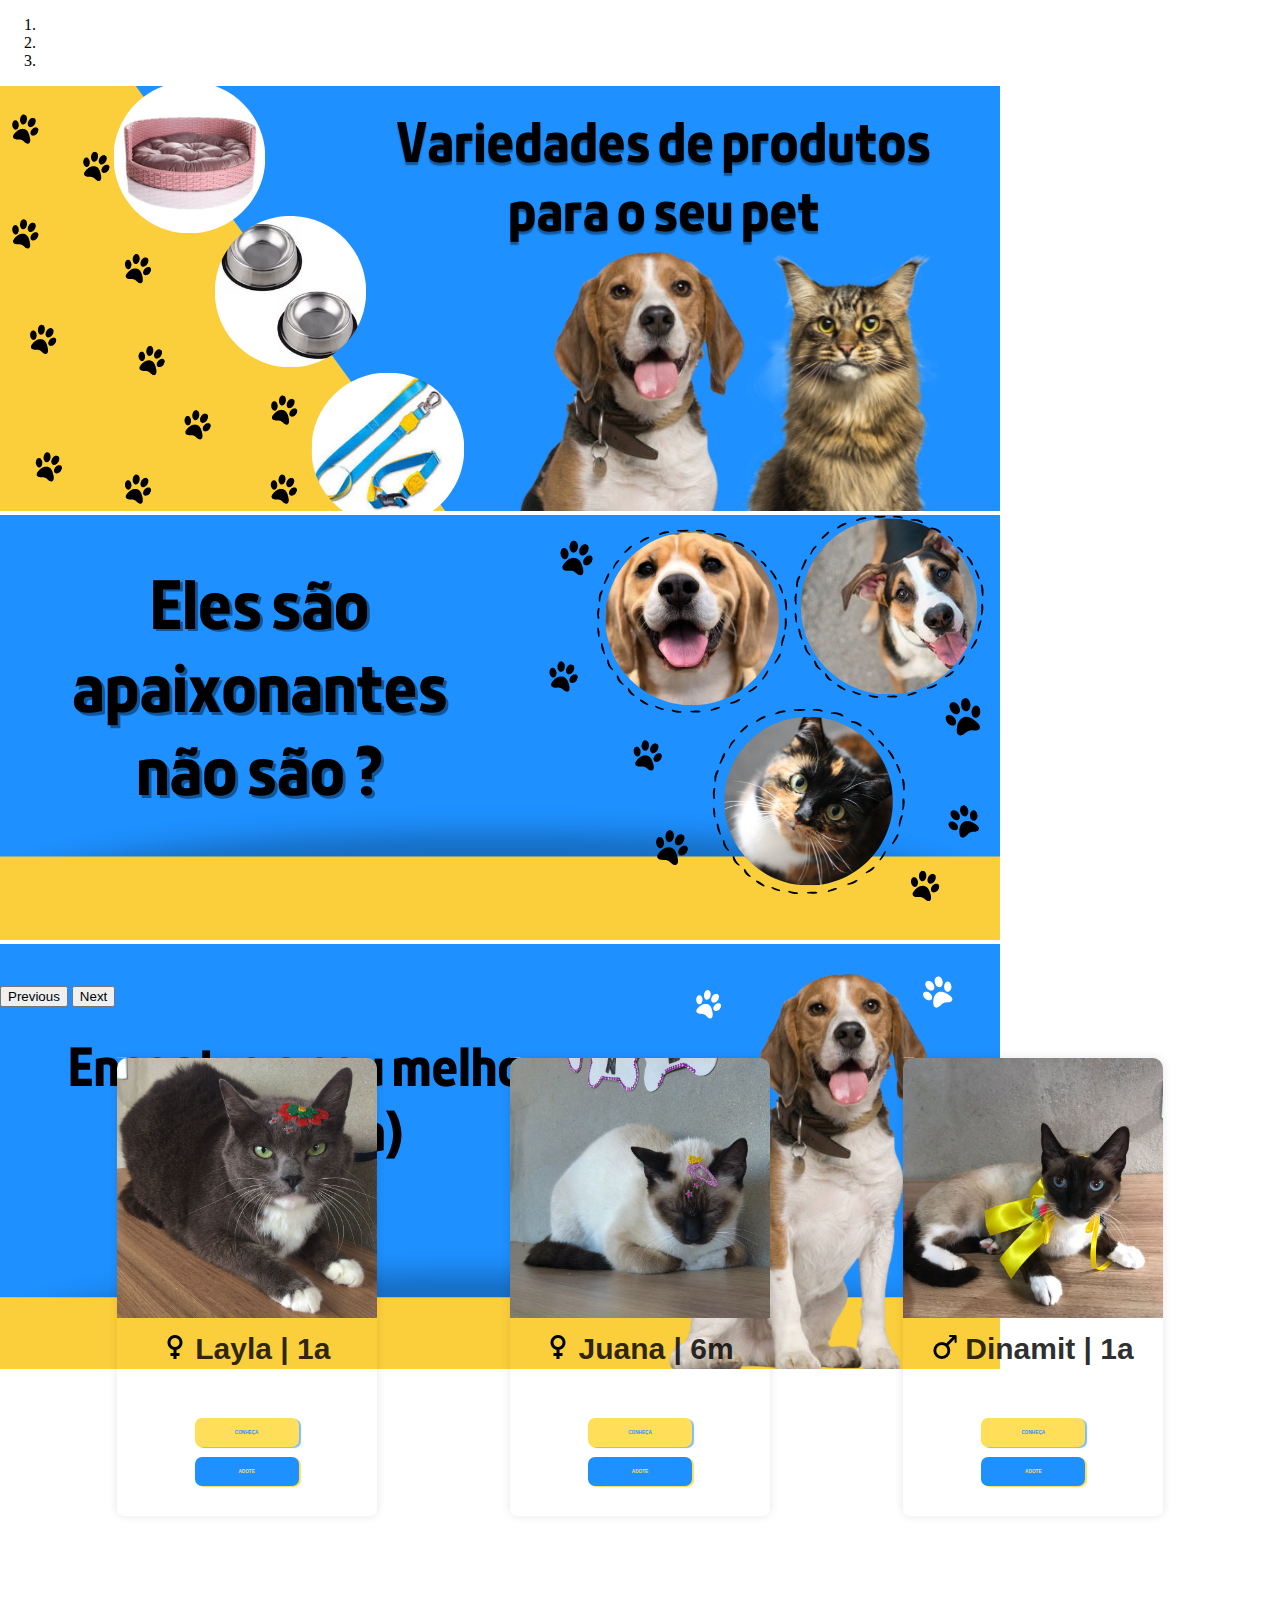
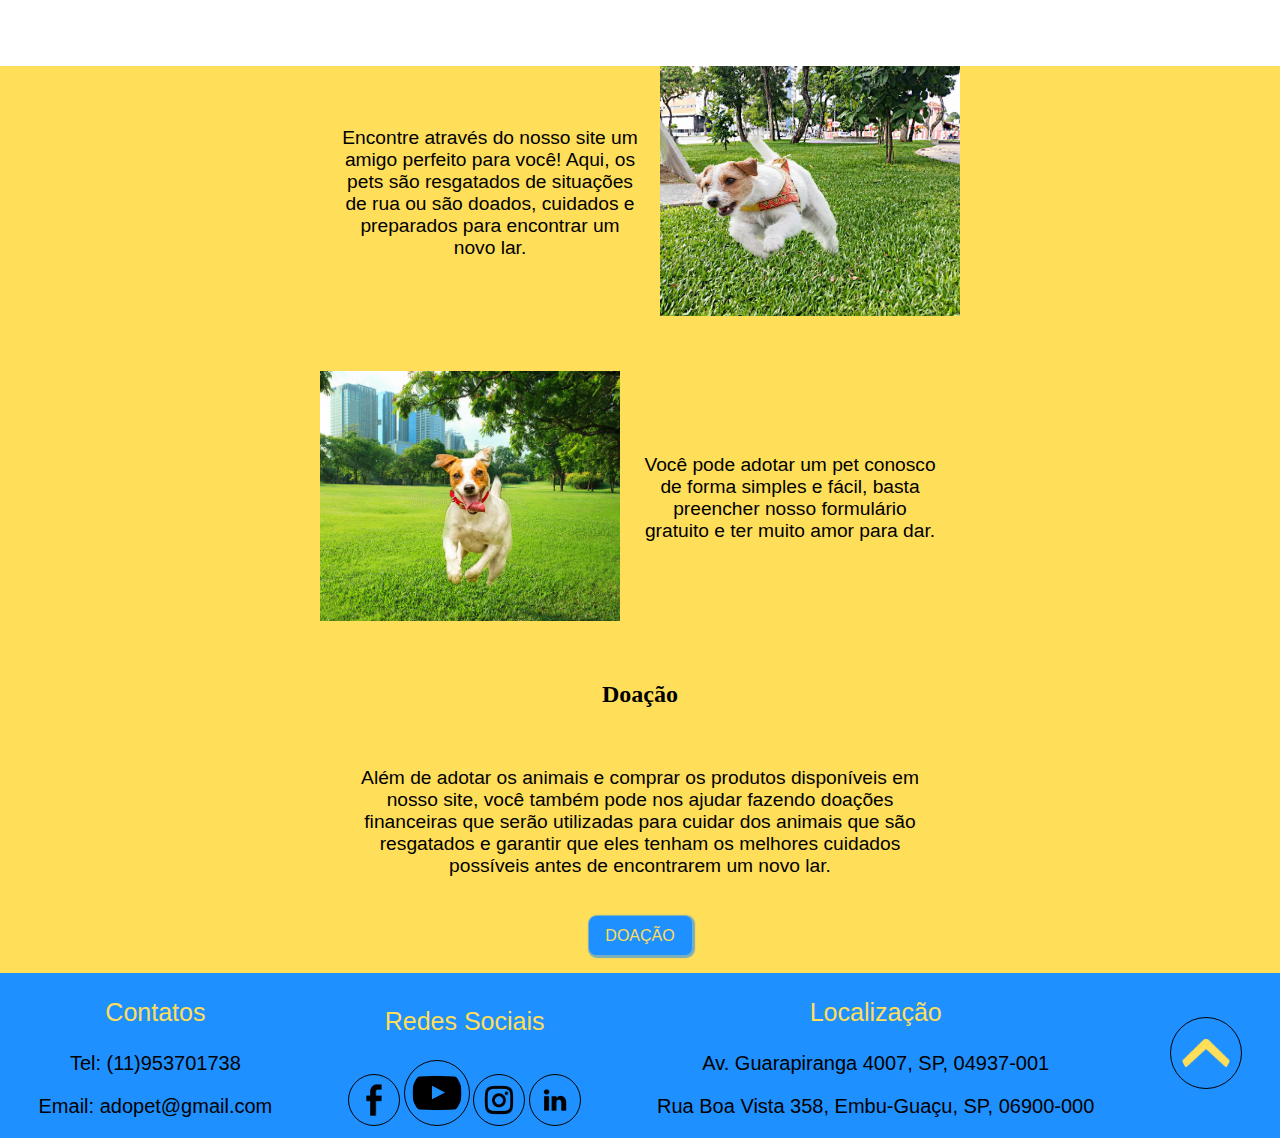
==== html/home.html @ 78b91006 "Add files via upload" ====
<!DOCTYPE html>
<html lang="pt-br">
<head>
    <meta charset="UTF-8">
    <meta http-equiv="X-UA-Compatible" content="IE=edge">
    <meta name="viewport" content="width=device-width, initial-scale=1.0">
    <link rel="stylesheet" href="../CSS/home.css">
    <link rel="stylesheet" href="../CSS/stylePet.css">
    <link rel="stylesheet" href="https://cdn.jsdelivr.net/npm/bootstrap@4.6.1/dist/css/bootstrap.min.css" integrity="sha384-zCbKRCUGaJDkqS1kPbPd7TveP5iyJE0EjAuZQTgFLD2ylzuqKfdKlfG/eSrtxUkn" crossorigin="anonymous">
    <title>AdoPet</title>
</head>
<body>
    
    <section class="car" id="topo">
        <div id="carouselExampleIndicators" class="carousel slide" data-ride="carousel">
            <ol class="carousel-indicators">
              <li data-target="#carouselExampleIndicators" data-slide-to="0" class="active"></li>
              <li data-target="#carouselExampleIndicators" data-slide-to="1"></li>
              <li data-target="#carouselExampleIndicators" data-slide-to="2"></li>
            </ol>
            <div class="carousel-inner">
              <div class="carousel-item active">
                <img src="../img/fundo1.png" class="d-block w-100" alt="...">
              </div>
              <div class="carousel-item">
                <img src="../img/fundo2.png" class="d-block w-100" alt="...">
              </div>
              <div class="carousel-item">
                <img src="../img/fundo3.png" class="d-block w-100" alt="...">
              </div>
            </div>
            <button class="carousel-control-prev" type="button" data-target="#carouselExampleIndicators" data-slide="prev">
              <span class="carousel-control-prev-icon" aria-hidden="true"></span>
              <span class="sr-only">Previous</span>
            </button>
            <button class="carousel-control-next" type="button" data-target="#carouselExampleIndicators" data-slide="next">
              <span class="carousel-control-next-icon" aria-hidden="true"></span>
              <span class="sr-only">Next</span>
            </button>
          </div>
    </section>


    <section class="parte1">
      <div class="container">
          <div class="box-js"> Layla 1 ano gato fêmea
          <div class="box"> 
          <div class"box-img"> 
              <img src="../imgAdocao/gato1.jpg" class="img-container">
          </div>
              <h1 class="texto"><br> <img src="../imgAdocao/mulher.png" alt=""> Layla | 1a</h1>
          <button class="botao-conheca"><h6>CONHEÇA</h6></button>
              <button class="botao-adote" ><h6>ADOTE</h6></button>
          </div>
          </div>
          <div class="box-js"> Juana 6 meses gato fêmea
          <div class="box"> 
              <div class"box-img"> 
                  <img src="../imgAdocao/gato4.jpg" class="img-container">
              </div>
              <h1 class="texto"><br> <img src="../imgAdocao/mulher.png" alt=""> Juana | 6m</h1>
              <button class="botao-conheca"><h6>CONHEÇA</h6></button>
              <button class="botao-adote"><h6>ADOTE</h6></button>
          </div>
          </div>
          <div class="box-js"> Dinamit 1 ano gato macho
          <div class="box"> 
              <div class"box-img"> 
                  <img src="../imgAdocao/gato2.jpg" class="img-container">
              </div>
              <h1 class="texto"> <br> <img src="../imgAdocao/homem.png" alt=""> Dinamit | 1a</h1>
              <button class="botao-conheca"><h6>CONHEÇA</h6></button>
              <button class="botao-adote"><h6>ADOTE</h6></button>
          </div>
          </div>
      </div>
      
  </section>
  

    <section class="box-imgs">
      <div class="box1">
        <p class="texto-box-imgs">Encontre através do nosso site um amigo perfeito para você! Aqui, os pets são resgatados de situações de rua ou são doados, cuidados e preparados para encontrar um novo lar.</p>
        <div class="box-imagem-fundo">
          <img src="../img/parque.jpg" class="img1-box" alt="">
		</div>
		<div class="box-imagem-frente">
          <img src="../img/dogsemfundo2.png" class="img2-box" alt="">
		</div>
		</div>
      <div class="box2">
        <p class="texto-box-imgs">Você pode adotar um pet conosco de forma simples e fácil, basta preencher nosso formulário gratuito e ter muito amor para dar.</p>
        <div class="box-imagem-fundo">
          <img src="../img/parque6.jpg" class="img1-box" alt="">
		</div>
		<div class="box-imagem-frente-debaixo">
          <img src="../img/dogsemfundo4.png" class="img2-box" alt="">
		</div>
      </div>
    </section>
	
	<section class="box-doacao">
	<br><br>
		<div class="box1-doacao">
		 <h2 class="">Doação</h2>
			 <p class="texto-box-imgs">Além de adotar os animais e comprar os produtos disponíveis em nosso site, você também pode nos ajudar fazendo doações financeiras que serão utilizadas para cuidar dos animais que são resgatados e garantir que eles tenham os melhores cuidados possíveis antes de encontrarem um novo lar.</p>
			 <a href="formDoacao.html" class="link-compra" target="Principal"><button class="box-btn-doacao">DOAÇÃO</button></a><br>
		</div>
	</section>

      <footer class="rodape">
        <div class="contato">
            <p class="rodape-titulo">Contatos</p>
            <p>Tel: (11)953701738</p>
            <p>Email: adopet@gmail.com</p>
        </div>
        <div class="redes">
		 <p class="rodape-titulo">Redes Sociais</p>
            <div class="img-redes">
                <img src="../img/logo-face.png" class="img-rodape" alt="">
                <img src="../img/logo-youtube.png" class="img-rodape-youtube" alt="">
                <img src="../img/logo-insta.png" class="img-rodape" alt="">
                <img src="../img/logo-linkedin.png" class="img-rodape" alt="">
            </div>
        </div>
        <div class="local">
            <p class="rodape-titulo">Localização</p>
            <p>Av. Guarapiranga 4007, SP, 04937-001</p>
            <p>Rua Boa Vista 358, Embu-Guaçu, SP, 06900-000</p>
        </div>
		<a href="#topo"><img src="../img/seta.png" class="img-rodape-seta" alt=""></a>
    </footer>

    <script src="https://cdn.jsdelivr.net/npm/jquery@3.5.1/dist/jquery.slim.min.js" integrity="sha384-DfXdz2htPH0lsSSs5nCTpuj/zy4C+OGpamoFVy38MVBnE+IbbVYUew+OrCXaRkfj" crossorigin="anonymous"></script>
    <script src="https://cdn.jsdelivr.net/npm/bootstrap@4.6.1/dist/js/bootstrap.bundle.min.js" integrity="sha384-fQybjgWLrvvRgtW6bFlB7jaZrFsaBXjsOMm/tB9LTS58ONXgqbR9W8oWht/amnpF" crossorigin="anonymous"></script>
   
</body>
</html>
---- CSS/home.css ----
body{
    margin: 0;
}

.box_cab{
    display: flex;
    justify-content: space-between;
    align-items: center;
    width: 100%;
    background-color: #1E90ff;
    height: 100%;
}

.carousel-inner{
    height: 100vh;
}

.menu{
    list-style:none;
    float:left;
}

.menu li{
    position:relative;
   float:left;
   color: #ffde59;
    font-size: 22px;
	font-family: -apple-system, BlinkMacSystemFont, 'Segoe UI', Roboto, Oxygen, Ubuntu, Cantarell, 'Open Sans', 'Helvetica Neue', sans-serif;
}

.menu li a{color:#FFDE59; text-decoration:none; padding:5px 10px; display:block; border-radius: 14px;}

.menu li a:hover{
    background:#ffde59;
    color:#1E90ff;
    text-shadow:0px 0px 5px #fff;
    transition: 0.2s ease-in-out;
}

.menu li  ul{
    position:absolute;
    top:45px;
    left:-10px;
    background-color: #1E90ff;
    display:none;
}

.menu li:hover ul, .menu li.over ul{display:block; border-radius: 0px; margin-left: 20px; font-size: 10px;}

.menu li ul li{
    border:1px solid #ffde59;
    display:block;
    width:150px;
}

.box_nav-img{
    width: 75px;
    height: 75px;
}


/*BOTAO NAVEGACAO*/

.box_cab-nav-btn{
    color: #1E90ff;
    font-size: 22px;
	font-family: -apple-system, BlinkMacSystemFont, 'Segoe UI', Roboto, Oxygen, Ubuntu, Cantarell, 'Open Sans', 'Helvetica Neue', sans-serif;
    background-color: #FFDE59;
    border-radius: 14px;
    border: 0px;
    width: 103px;
    height: 39px;
    align-items: center;
    cursor: pointer;
}

.box_cab-nav-btn:hover{
    color: #FFDE59;
	/* text-shadow: 0px 2px 3px #FFDE59; */
    background: #1E90ff;
	transition: 0.2s ease-in-out;
}

/*IFRAME*/

#x{
    border: 0px;
    width: 100%;
    height: 87vh;
}

/*FOOTER*/

.rodape{
    background-color: #1E90ff;
    display: flex;
    justify-content: space-around;
    align-items: center; 
    width: 100%;
     height: 30%;
    text-align: center;
    font-size: 20px;
    font-family: -apple-system, BlinkMacSystemFont, 'Segoe UI', Roboto, Oxygen, Ubuntu, Cantarell, 'Open Sans', 'Helvetica Neue', sans-serif;
	
}

.img-rodape{
    width: 50px;
    height: 50px;
	outline: 1px solid black;
	border-radius: 50%;
    cursor: pointer;
}

.img-rodape-youtube{
    width: 50px;
    height: 50px;
	outline: 1px solid black;
	border-radius: 50%;
	padding: 7px;
    cursor: pointer;
}

.img-rodape:hover{
	background-color: #ffde59;
	outline-color: #ffde59;
	transition: 0.2s ease-in-out;
	outline-offset: 3px;
}

.img-rodape-youtube:hover{
	background-color: #ffde59;
	outline-color: #ffde59;
	transition: 0.2s ease-in-out;
	outline-offset: 3px;
}

.img-rodape-seta:hover{
	outline-color: #ffde59;
	transition: 0.2s ease-in-out;
	outline-offset: 3px;
}

.img-rodape-seta{
    width: 50px;
    height: 50px;
	outline: 1px solid black;
	border-radius: 50%;
	padding: 10px;
}

.rodape-titulo{
    font-size: 25px;
    color: #ffde59;
}

#topo{
	transition: 0.5s ease-in-out;
}

/*BOX COM IMAGENS*/

.box-imgs{
    background-color: #ffde59;
    margin-top: 10px;
    height: 50%;
	width: 100%;
}

.img1-box{
    width: 300px;
    height: 250px;
}

.box-imagem-fundo{
	position: relative;
	width: 100%;
    height: 100%;
	
}

.box-imagem-frente{
	position: absolute;
	margin-left: 24%;
	transition: transform .70s;
	width: 300px;
    height: 150px;
}

.box-imagem-frente-debaixo{
	position: absolute;
	margin-right: 26%;
	margin-top: 3%;
	transition: transform .70s;
	width: 300px;
    height: 170px;
}

.box-imagem-frente:hover{
	transform: scale(1.50);
}

.box-imagem-frente-debaixo:hover{
	transform: scale(1.50);
}

.img2-box{
	width: 100%;
    height: 100%;
}

.box1{
    display: flex;
    align-items: center;
    width: 50%;
    margin: auto;
    margin-top: 100px;
    transition: transform .75s;
}

.box2{
    display: flex;
    align-items: center;
    width: 50%;
    margin: auto;
    flex-direction: row-reverse;
    transition: transform .75s;
	margin-top: 4%;
}

.texto-box-imgs{
    text-align: justify;
    font-size: 1.2em;
    font-family: -apple-system, BlinkMacSystemFont, 'Segoe UI', Roboto, Oxygen, Ubuntu, Cantarell, 'Open Sans', 'Helvetica Neue', sans-serif;
    padding: 20px;
    text-align: center;
}

.box-doacao{
    background-color: #ffde59;
    height: 50%;
	width: 100%;
}

.box1-doacao{
    display: flex;
    align-items: center;
	flex-direction: column;
    width: 50%;
    margin: auto;
    margin-top: 0px;
    transition: transform .75s;
}

.box-btn-doacao{
    color: #FFDE59;
    font-size: 16px;
	font-family: -apple-system, BlinkMacSystemFont, 'Segoe UI', Roboto, Oxygen, Ubuntu, Cantarell, 'Open Sans', 'Helvetica Neue', sans-serif;
    background-color: #1E90ff;
    border: #1E90ff;
    border-radius: 7px;
    width: 103px;
    height: 39px;
    align-items: center;
    box-shadow: 1px 1px 1px 2px #1e8fff98;
    cursor: pointer; 
}

.box-btn-doacao:hover{
    background-color: #FFDE59;
    color:#1E90ff;
    transition: 0.3s ease-in-out;
    box-shadow: 1px 1px 1px 2px #1E90ff;
}

.botao-conheca:hover{
    background-color: #1E90ff;
    background-position: 500% 100%;
    color:#ffde59;
    transition: 0.5s ease-in-out;
    box-shadow: 2px 1px 1px 0px #ffde59;
}


.botao-adote:hover{
    background-color: #ffde59;
    background-position: 500% 100%;
    color:#1E90ff;
    transition: 0.5s ease-in-out;
    box-shadow: 2px 1px 1px 0px #1E90ff;
}

.botao-conheca{
    border: #1E90ff;
    border-radius: 7px;
    color: #1E90ff;
    font-family:-apple-system, BlinkMacSystemFont, 'Segoe UI', Roboto, Oxygen, Ubuntu, Cantarell, 'Open Sans', 'Helvetica Neue', sans-serif;
    font-size: 7px;
    height: 40%;
    width: 40%;
    box-shadow: 2px 1px 1px 0px #1e8fff98;
    cursor: pointer;
    margin-top: -20px;
    margin-bottom: 30px;
    background-color: #ffde59;
}

.botao-adote{
    border: #1E90ff;
    border-radius: 7px;
    font-family:-apple-system, BlinkMacSystemFont, 'Segoe UI', Roboto, Oxygen, Ubuntu, Cantarell, 'Open Sans', 'Helvetica Neue', sans-serif;
    font-size: 7px;
    height: 40%;
    width: 40%;
    box-shadow: 2px 1px 1px 0px #1e8fff98;
    cursor: pointer;
    margin-top: -20px;
    margin-bottom: 30px;
    background-color: #1E90ff;
    color: #ffde59;
    box-shadow: 2px 1px 1px 0px #ffde59;
}

@media (max-width: 1012px){
	
.box-imagem-frente{
	margin-left: 12%;
}

.carousel-inner{
    height: 100%;
}

}

@media (max-width: 925px){
	.img2-box{
        width: 100%;
        height: 100%;
        margin-top: -300px;
    }
    
    .box-imagem-frente{
        position: absolute;
        margin-left: -8%;
        width: 350px;
        height: 170px;
    }
    
    .box-imagem-frente:hover{
        transform: scale(1.35, 1.30);
    }
    
    .box-imagem-frente-debaixo{
        position: absolute;
        width: 350px;
        height: 170px;
    }
    
    .box-imagem-frente-debaixo:hover{
        transform: scale(1.35, 1.30);
    }
    
    .box1{
        display: block;
    }
    
    .box2{
        display: block;
    }
}

@media (max-width: 800px){
	
.img2-box{
	width: 100%;
    height: 100%;
	margin-top: -300px;
}

.box-imagem-frente{
	position: absolute;
	margin-left: -10%;
	width: 350px;
    height: 170px;
}

.box-imagem-frente:hover{
	transform: scale(1.35, 1.30);
}

.box-imagem-frente-debaixo{
	position: absolute;
	width: 350px;
    height: 170px;
}

.box-imagem-frente-debaixo:hover{
	transform: scale(1.35, 1.30);
}

.box1{
	display: block;
}

.box2{
	display: block;
}

.menu li a:hover .contato{
	color: black;
}


}

@media (max-width: 600px){
	
.box-imagem-frente{
	margin-top: 5%;
	margin-left: -10%;
	width: 250px;
    height: 120px;
}

.box-imagem-frente:hover{
	transform: scale(1.35, 1.30);
}

.box-imagem-frente-debaixo{
	margin-top: 5%;
	width: 250px;
    height: 120px;
}

.box-imagem-frente-debaixo:hover{
	transform: scale(1.35, 1.30);
}

.img1-box{
    width: 250px;
    height: 200px;
}

.box1{
    width: 70%;
}

.box2{
    width: 70%;
}

.rodape{
	display: inline-block;
}

.container{
	padding: 0px;
}

.menu li:hover ul, .menu li.over ul{display:block; border-radius: 0px; margin-top: 25px; font-size: 10px;}

.box_cab{
	display: inline-block;
}

.box_cab-nav-btn{
	margin-right: 65px;
}

.menu{
	margin-top: 10px;
	text-align: center;
	margin-left: 18px;
}

.box_nav-img{
	margin-left:160px;
}

.box1-doacao{
	width: 80%;
}


}
---- CSS/stylePet.css ----
body{
    background-size: 100%;
    background-repeat: no-repeat;
    margin: 0;
}

.inicio2{
    background-color: #1e8fff8e;
    height: 50%;
}

.box-js{
	color: white;
	font-size: 1px;
}

.box{
    align-items: center;
    display: flex;
    flex-direction: column;
    border-radius: 7px;
    box-shadow: rgba(0, 0, 0, 0.1) 0px 0px 10px;
    justify-content: space-evenly;
    position: relative;
    transition: .75s;
}

.box:hover{
    transform: scale(1.15);
    background-repeat: repeat-x ;
    box-shadow: rgba(0, 0, 0, 0.1) 0px 7px 10px;
 }
 

.container {
    display: flex;
    justify-content: space-around;
    padding: 50px;  
}


.img-container{
    background-color: transparent;
    width: 260px;
    border-radius: 10px 10px 0px 0px;
}

.texto{
    color: rgba(0, 0, 0, 0.836);    
    font-family:-apple-system, BlinkMacSystemFont, 'Segoe UI', Roboto, Oxygen, Ubuntu, Cantarell, 'Open Sans', 'Helvetica Neue', sans-serif;
    height: 40px;
    font-size: 30px;
    text-align: center;
    margin-bottom: 100px;
    margin-top: -20px;
}


.botão1:hover{
    background-color: #1E90ff;
    background-position: 500% 100%;
    color:#ffde59;
    transition: 0.5s ease-in-out;
    box-shadow: 2px 1px 1px 0px #ffde59;
}


.botão2:hover{
   
    background-color: #ffde59;
    background-position: 500% 100%;
    color:#1E90ff;
    transition: 0.5s ease-in-out;
    box-shadow: 2px 1px 1px 0px #1E90ff;
}

.botão1{
    border: #1E90ff;
    border-radius: 7px;
    color: #1E90ff;
    font-family:-apple-system, BlinkMacSystemFont, 'Segoe UI', Roboto, Oxygen, Ubuntu, Cantarell, 'Open Sans', 'Helvetica Neue', sans-serif;
    font-size: 7px;
    height: 40%;
    width: 40%;
    box-shadow: 2px 1px 1px 0px #1e8fff98;
    cursor: pointer;
    margin-top: -20px;
    margin-bottom: 30px;
    background-color: #ffde59;
    text-decoration: none;
}

.botão2{
    border: #1E90ff;
    border-radius: 7px;
    font-family:-apple-system, BlinkMacSystemFont, 'Segoe UI', Roboto, Oxygen, Ubuntu, Cantarell, 'Open Sans', 'Helvetica Neue', sans-serif;
    font-size: 7px;
    height: 40%;
    width: 40%;
    box-shadow: 2px 1px 1px 0px #1e8fff98;
    cursor: pointer;
    margin-top: -20px;
    margin-bottom: 30px;
    background-color: #1E90ff;
    color: #ffde59;
    box-shadow: 2px 1px 1px 0px #ffde59;
}

.fonte2{
    font-size: 22px;
    margin-left: auto;
    margin-right: auto;
    width: 80%;
    font-family: 'Anek Latin', sans-serif;
    color: #FFDE59;
    text-align:justify;

}

.box-img{
    height: 250px;
    width: 250px;
}

.form-control{
    text-align: end;
    width: 500px;
    height: 30px;
    background-color: rgba(255, 255, 255, 0.884);
    border-radius: 7px;
    border:2px solid #ffde597e;
    box-shadow: rgb(0 0 0 / 10%) 0px 6px 12px;


}
.grid{
    display: flex;
    justify-content: end;
    justify-content: space-around;
    align-items: center;
    }

.titulo{
    color: #ffde59;
    font-size: 45px;
    font-family: 'Roboto', sans-serif;

}

@media (max-width: 925px){
	.container{
	display: flex;
	flex-direction: column;
	align-items: center;

	}


	.box{
		margin-top: 35px;
        margin-top: 100px;
        position: relative;
	}

    .form-control{
        width:250px;
        height: 30px;
    }
    .grid{
       display: flex;
       flex-direction: column;
       align-items: center;
    }

    .parte1{
        margin-top: -55px;
    }
	
	.container{
		padding: 30px;
	}

    .fonte2{
        font-size: 20px;
    }
	
	.titulo{
		font-size: 30px;
	}
}
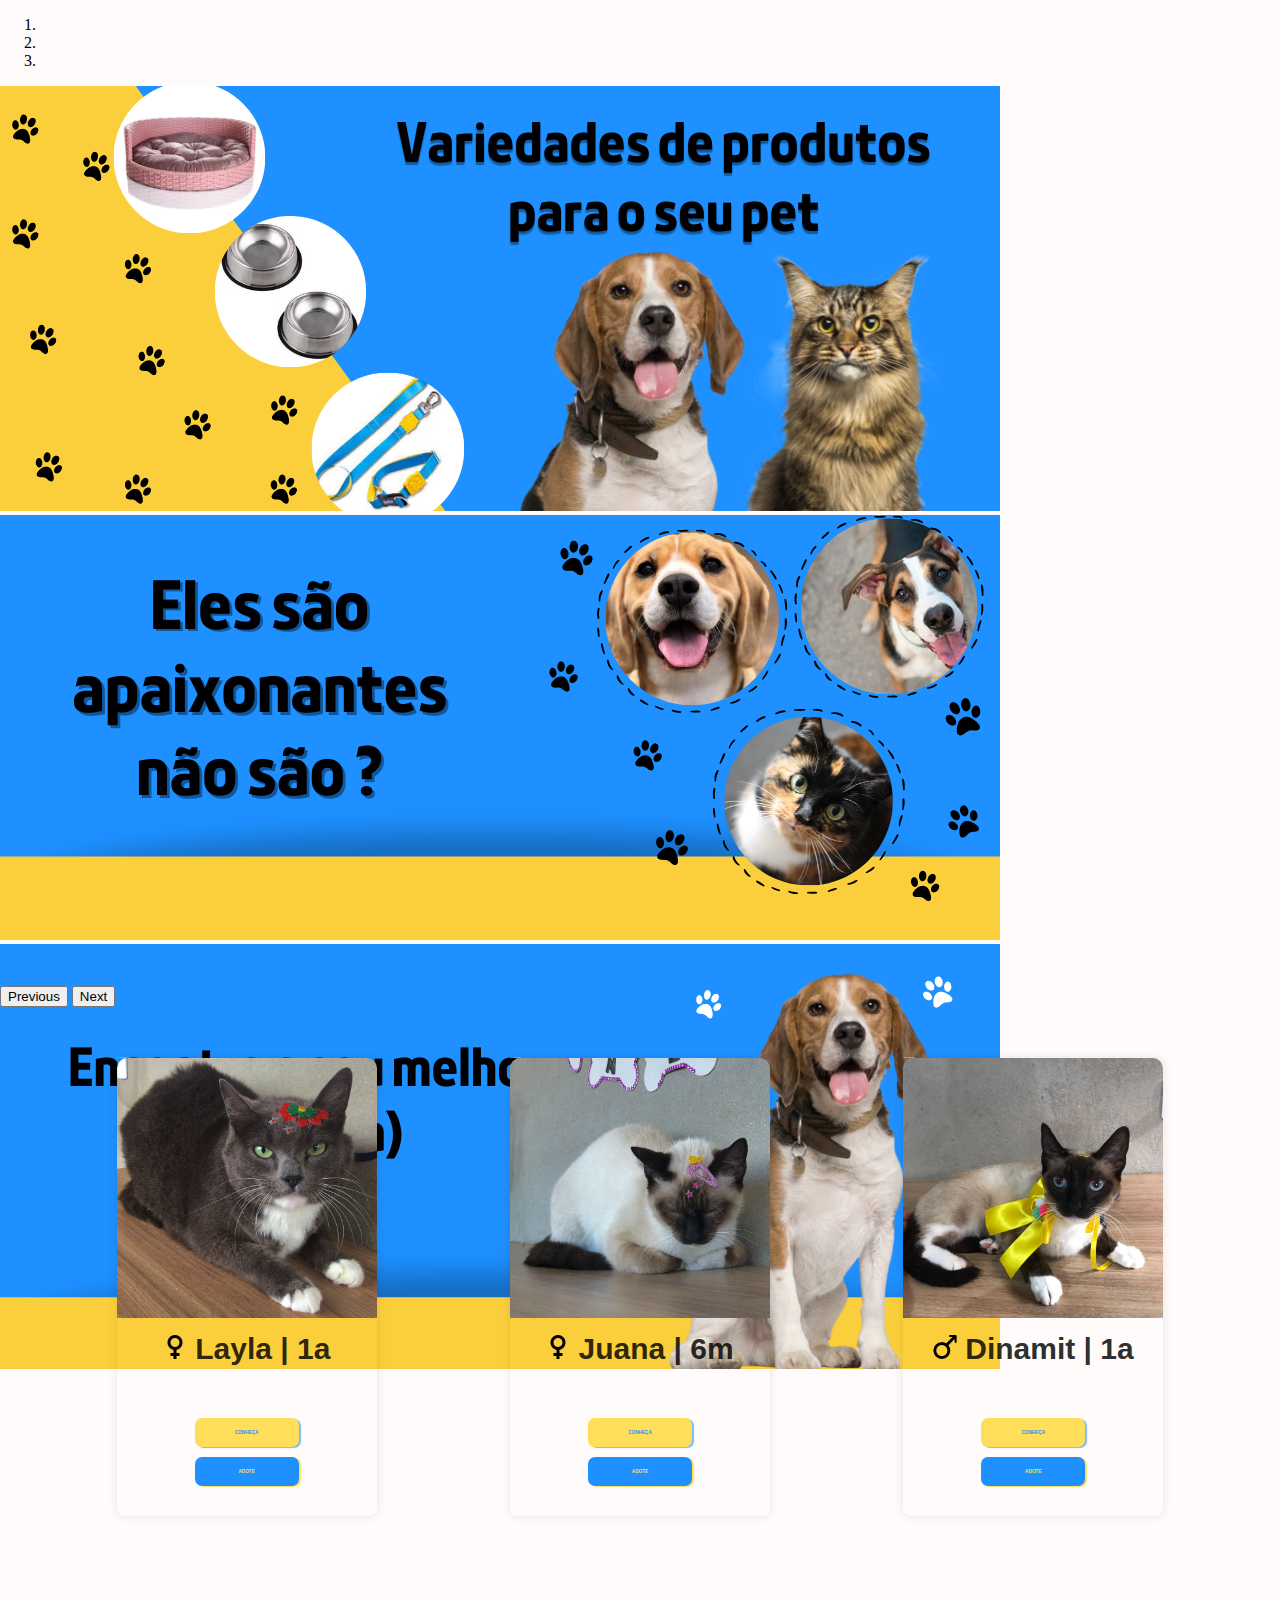
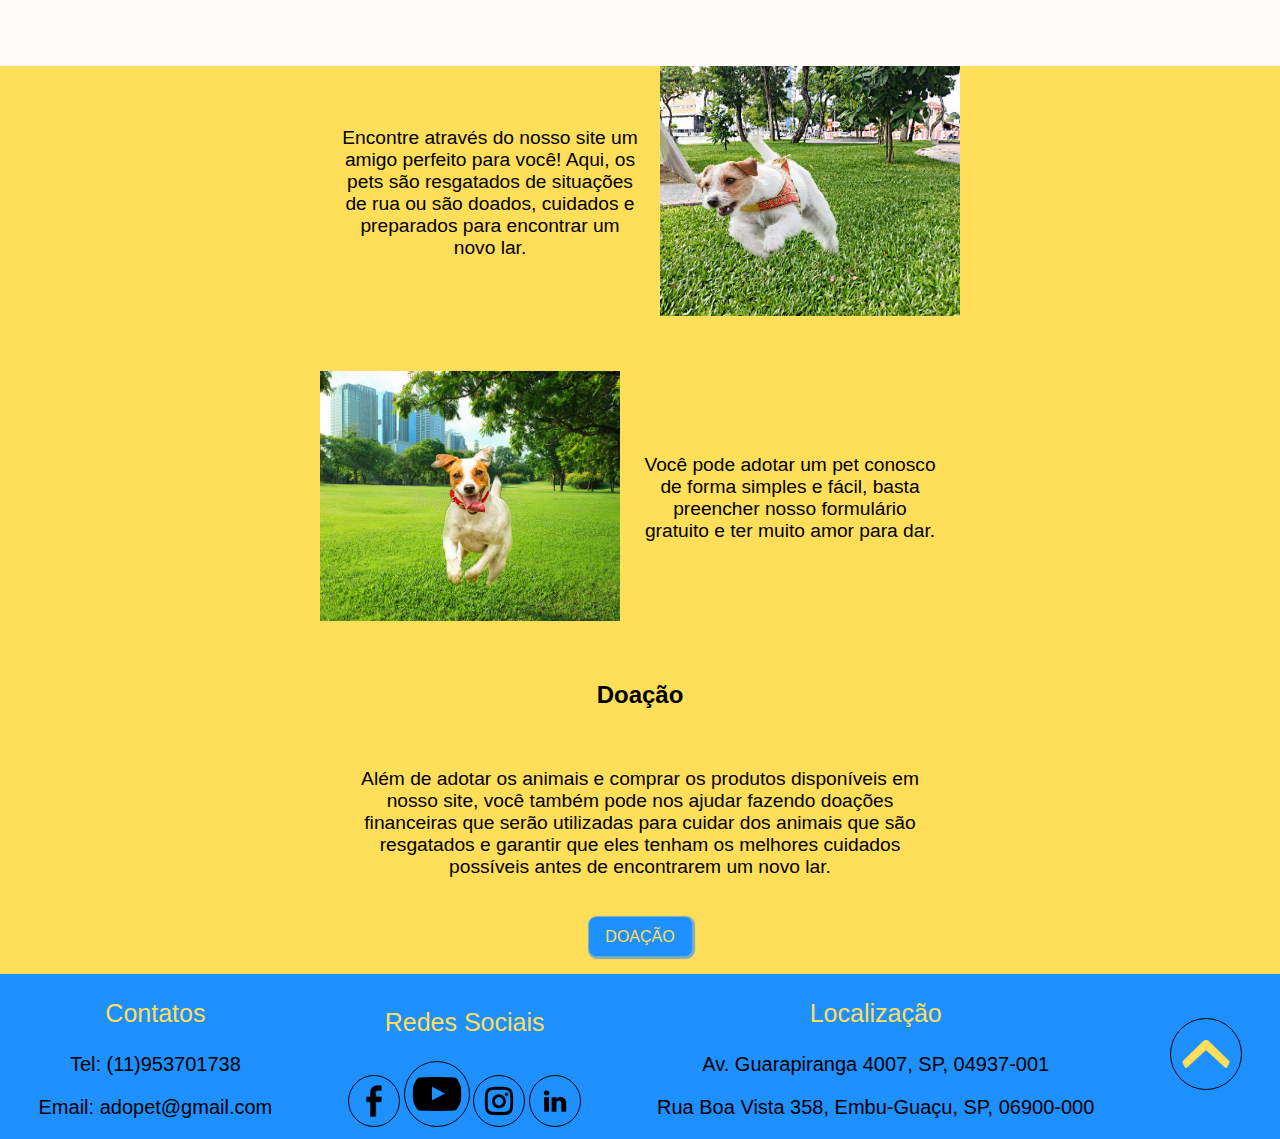
==== commit 3162bc88: "Add files via upload" ====
--- a/html/home.html
+++ b/html/home.html
@@ -6,6 +6,7 @@
     <meta name="viewport" content="width=device-width, initial-scale=1.0">
     <link rel="stylesheet" href="../CSS/home.css">
     <link rel="stylesheet" href="../CSS/stylePet.css">
+	<link rel="stylesheet" href="../CSS/modal.css">
     <link rel="stylesheet" href="https://cdn.jsdelivr.net/npm/bootstrap@4.6.1/dist/css/bootstrap.min.css" integrity="sha384-zCbKRCUGaJDkqS1kPbPd7TveP5iyJE0EjAuZQTgFLD2ylzuqKfdKlfG/eSrtxUkn" crossorigin="anonymous">
     <title>AdoPet</title>
 </head>
@@ -49,8 +50,14 @@
               <img src="../imgAdocao/gato1.jpg" class="img-container">
           </div>
               <h1 class="texto"><br> <img src="../imgAdocao/mulher.png" alt=""> Layla | 1a</h1>
-          <button class="botao-conheca"><h6>CONHEÇA</h6></button>
-              <button class="botao-adote" ><h6>ADOTE</h6></button>
+         <button class="botao-conheca">
+                    <a href="#abrirModal" class="botao-conheca"><h6>CONHEÇA</h6></a>
+                </button>
+            
+                    <button class="botao-adote">
+						<a href="Formulario2.html" class="botao-adote"><h6>ADOTE</h6></a>
+					</button>
+					
           </div>
           </div>
           <div class="box-js"> Juana 6 meses gato fêmea
@@ -59,8 +66,13 @@
                   <img src="../imgAdocao/gato4.jpg" class="img-container">
               </div>
               <h1 class="texto"><br> <img src="../imgAdocao/mulher.png" alt=""> Juana | 6m</h1>
-              <button class="botao-conheca"><h6>CONHEÇA</h6></button>
-              <button class="botao-adote"><h6>ADOTE</h6></button>
+               <button class="botao-conheca">
+                    <a href="#abrirModal2" class="botao-conheca"><h6>CONHEÇA</h6></a>
+                </button>
+            
+                    <button class="botao-adote">
+						<a href="Formulario2.html" class="botao-adote"><h6>ADOTE</h6></a>
+					</button>
           </div>
           </div>
           <div class="box-js"> Dinamit 1 ano gato macho
@@ -69,11 +81,61 @@
                   <img src="../imgAdocao/gato2.jpg" class="img-container">
               </div>
               <h1 class="texto"> <br> <img src="../imgAdocao/homem.png" alt=""> Dinamit | 1a</h1>
-              <button class="botao-conheca"><h6>CONHEÇA</h6></button>
-              <button class="botao-adote"><h6>ADOTE</h6></button>
+              <button class="botao-conheca">
+                    <a href="#abrirModal3" class="botao-conheca"><h6>CONHEÇA</h6></a>
+                </button>
+            
+                    <button class="botao-adote">
+						<a href="Formulario2.html" class="botao-adote"><h6>ADOTE</h6></a>
+					</button>
           </div>
           </div>
       </div>
+	  
+	  <div id="abrirModal" class="modal">
+            <a href="#fechar" title="Fechar" class="fechar">x</a>
+            <h3>Layla</h3>
+        <div class="sobre-img">
+            <p class="sobre">
+          Idade: 1 ano<br>
+          Peso: 3,500kg<br>
+          Porte: Médio<br>
+          Raça: Sem Raça Definida<br>
+          Sobre: Uma gata dócil e com bom contato com crianças. Resgatada nas ruas!
+             </p>
+             <img class="img-modal" src="../imgAdocao/gato1.jpg" alt="">
+            </div>
+          </div>
+
+          <div id="abrirModal2" class="modal">
+            <a href="#fechar" title="Fechar" class="fechar">x</a>
+            <h3>Juana</h3>
+        <div class="sobre-img">
+            <p class="sobre">
+          Idade: 6 meses<br>
+          Peso: 3,000kg<br>
+          Porte: Pequeno<br>
+          Raça: Sem Raça Definida<br>
+          Sobre: Gata de pelagem clara e de boa convivência com outros animais. Resgatada nas ruas!
+             </p>
+             <img class="img-modal" src="../imgAdocao/gato4.jpg" alt="">
+            </div>
+          </div>
+
+          <div id="abrirModal3" class="modal">
+            <a href="#fechar" title="Fechar" class="fechar">x</a>
+            <h3>Dinamit</h3>
+        <div class="sobre-img">
+            <p class="sobre">
+          Idade: 1 ano<br>
+          Peso: 3,000kg<br>
+          Porte: Pequeno<br>
+          Raça: Siamês<br>
+          Sobre: Gato de pelagem mista, dócil e companheiro. Resgatado nas ruas!
+             </p>
+             <img class="img-modal" src="../imgAdocao/gato2.jpg" alt="">
+            </div>
+          </div>
       
   </section>
   
--- a/CSS/home.css
+++ b/CSS/home.css
@@ -444,6 +444,7 @@
 
 .box1{
     width: 70%;
+	margin-top: 0px;
 }
 
 .box2{
--- a/CSS/stylePet.css
+++ b/CSS/stylePet.css
@@ -152,13 +152,16 @@
 	display: flex;
 	flex-direction: column;
 	align-items: center;
-
+	padding: 25px;
 	}
 
+	h2{
+		font-size: 14px;
+	}
 
 	.box{
 		margin-top: 35px;
-        margin-top: 100px;
+        margin-top: 50px;
         position: relative;
 	}
 
@@ -176,9 +179,6 @@
         margin-top: -55px;
     }
 	
-	.container{
-		padding: 30px;
-	}
 
     .fonte2{
         font-size: 20px;
--- a/CSS/modal.css
+++ b/CSS/modal.css
@@ -0,0 +1,120 @@
+body{
+    background-color: rgba(255, 251, 251, 0.975) ;
+   
+}
+h2{
+    text-align: center;
+    font-family: -apple-system, BlinkMacSystemFont, 'Segoe UI', Roboto, Oxygen, Ubuntu, Cantarell, 'Open Sans', 'Helvetica Neue', sans-serif;
+}
+
+.sobre{
+    text-align: center;
+    font-family: -apple-system, BlinkMacSystemFont, 'Segoe UI', Roboto, Oxygen, Ubuntu, Cantarell, 'Open Sans', 'Helvetica Neue', sans-serif;
+    font-size: 18px;
+    margin-left: auto;
+    margin-right: auto;
+    width: 40%;
+}
+
+.img-modal{
+    width: 190px;
+    height: 190px;
+    margin-right: 80px;
+}
+
+.modal {
+    position: fixed;
+    top: 0;
+    right: 0;
+    bottom: 20px;
+    left: 0;
+    font-family: Arial, Helvetica, sans-serif;
+    background: #1e90ff ;
+    z-index: 999;
+    opacity:0;
+    -webkit-transition: opacity 400ms ease-in;
+    -moz-transition: opacity 400ms ease-in;
+    transition: opacity 400ms ease-in;
+    pointer-events: none;
+}
+
+.modal:target {
+    opacity: 1;
+    pointer-events: auto;
+    width: 50%;
+    height: 60%;
+    margin-top: 110px;
+    margin-left: auto;
+    margin-right: auto;
+    border-radius: 20px;
+  }
+
+  .modal > div {
+    position: relative;
+    box-shadow: rgba(0, 0, 0, 0.404) 0px 0px 12px;
+    padding: 15px 20px;
+    background-color: #fff;
+  }
+
+  .sobre-img{
+    display: flex;
+    background-color: #1e90ff;
+  }
+
+  .fechar {
+    position: absolute;
+    width: 30px;
+    right: 15px;
+    top: 20px;
+    text-align: center;
+    line-height: 30px;
+    margin-top: 5px;
+    background: #1e90ff;
+    border-radius: 50%;
+    font-size: 35px;
+    color:black;
+  }
+
+  a{
+    text-decoration: none;
+  }
+
+  @media (max-width: 800px){
+    .sobre-img{
+        display: inline-block;
+      }
+
+      .modal:target {
+        opacity: 1;
+        pointer-events: auto;
+        width: 80%;
+        height: 68%;
+        margin-top: 150px;
+        margin-left: auto;
+        margin-right: auto;
+        border-radius: 20px;
+      }
+	  
+	  .modal > div {
+		position: relative;
+		box-shadow: rgba(0, 0, 0, 0.404) 0px 0px 12px;
+		padding: 15px 20px;
+		background-color: #fff;
+		width: 87%;
+	}
+
+      .sobre{
+        text-align: center;
+        font-family: -apple-system, BlinkMacSystemFont, 'Segoe UI', Roboto, Oxygen, Ubuntu, Cantarell, 'Open Sans', 'Helvetica Neue', sans-serif;
+        font-size: 17px;
+        margin-left: auto;
+        margin-right: auto;
+        width: 90%;
+    }
+
+    .img-modal{
+        width: 150px;
+        height: 150px;
+        margin-left: 60px;
+    }
+  }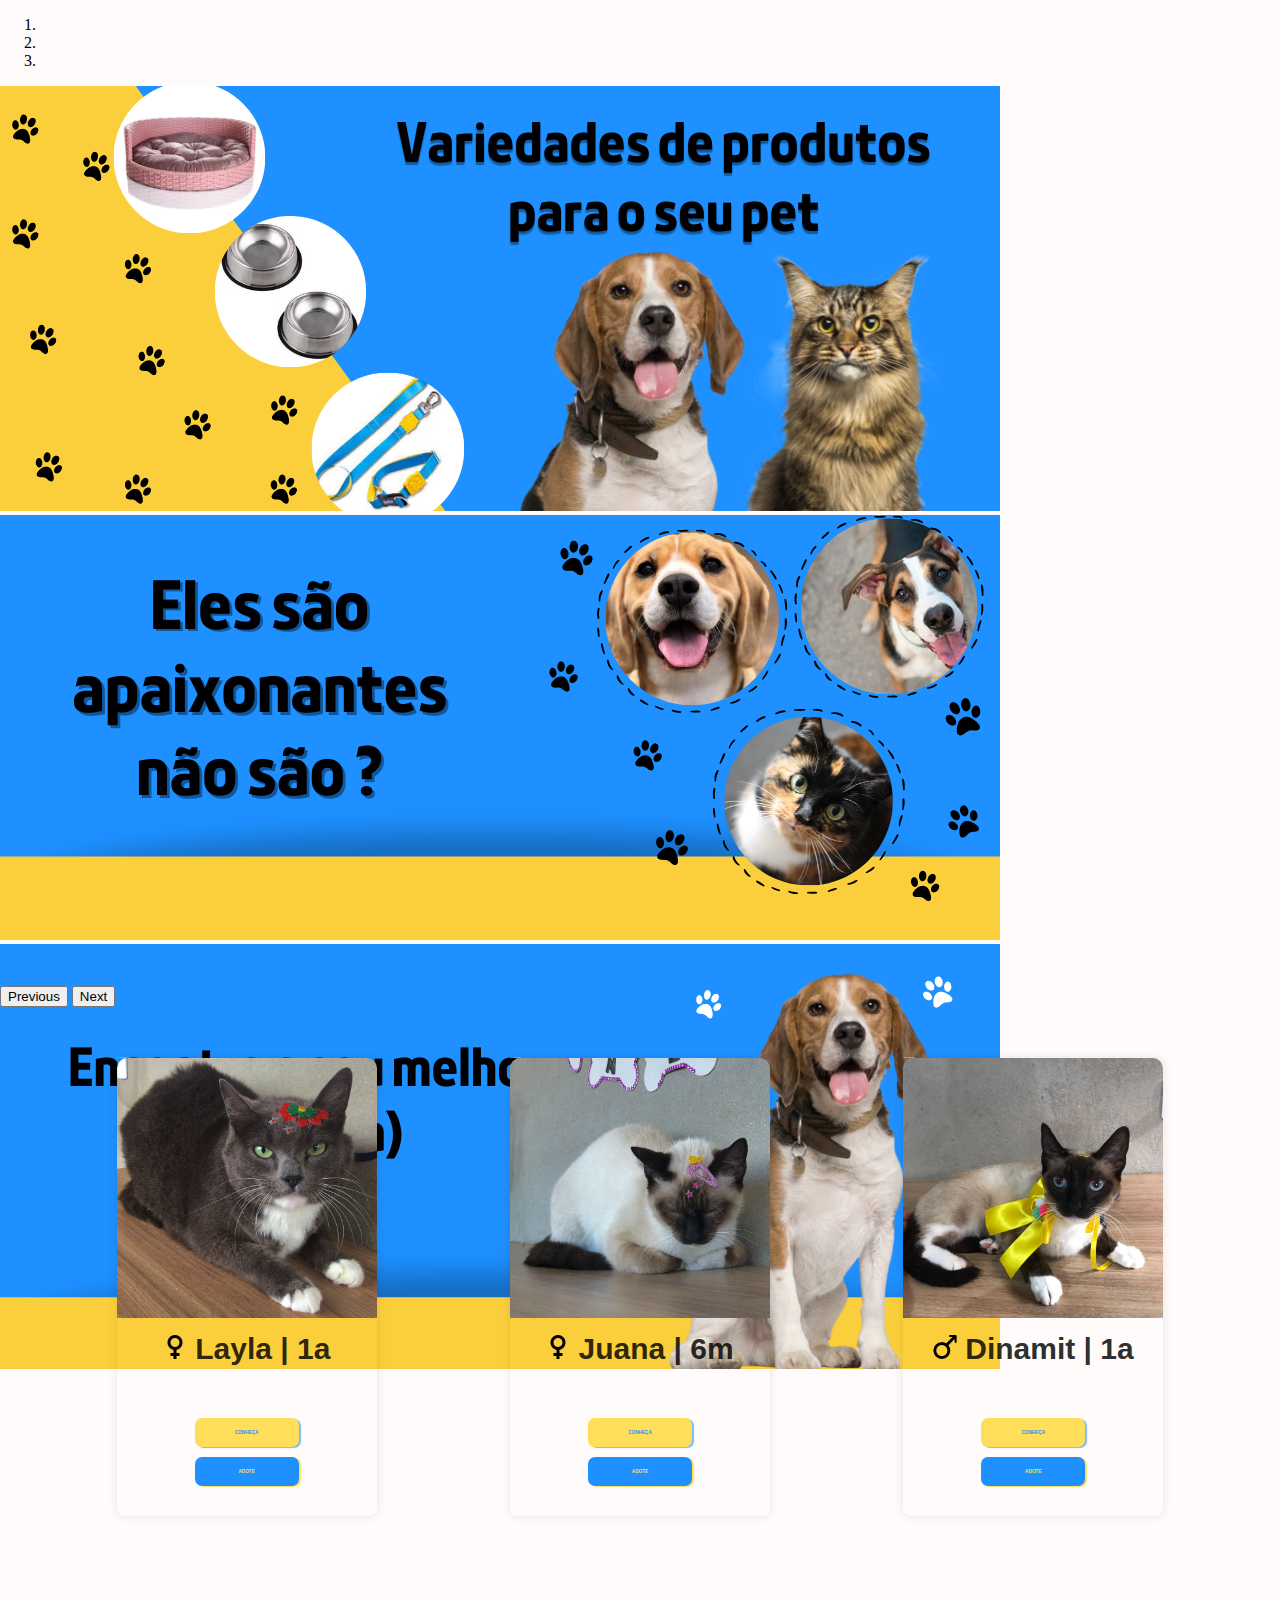
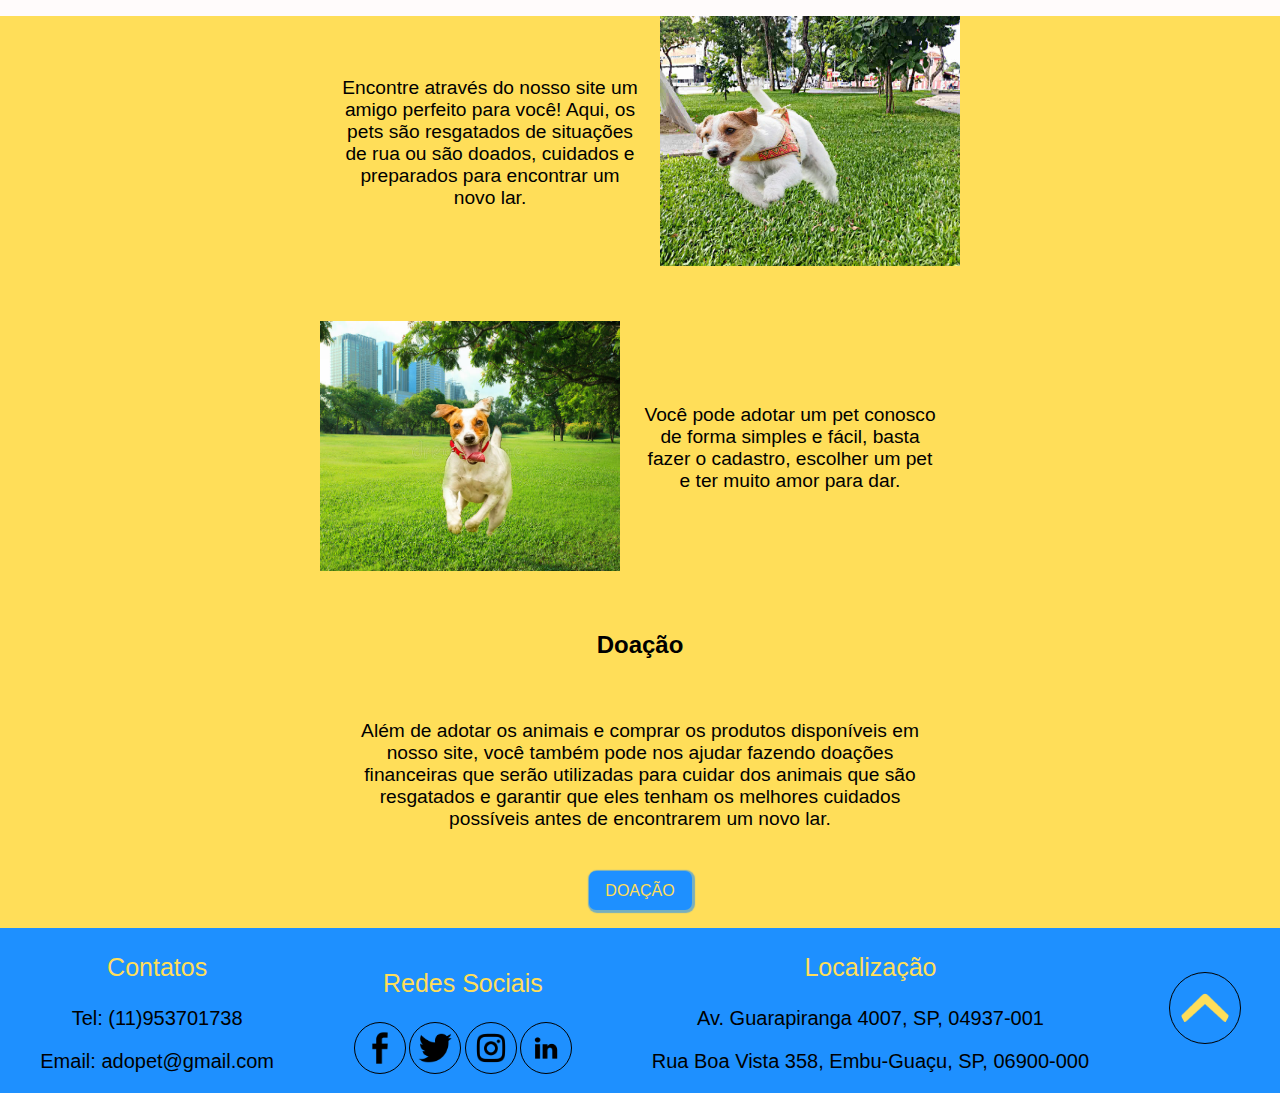
==== commit 3a0e8faa: "Add files via upload" ====
--- a/html/home.html
+++ b/html/home.html
@@ -91,53 +91,53 @@
           </div>
           </div>
       </div>
-	  
-	  <div id="abrirModal" class="modal">
-            <a href="#fechar" title="Fechar" class="fechar">x</a>
-            <h3>Layla</h3>
-        <div class="sobre-img">
-            <p class="sobre">
-          Idade: 1 ano<br>
-          Peso: 3,500kg<br>
-          Porte: Médio<br>
-          Raça: Sem Raça Definida<br>
-          Sobre: Uma gata dócil e com bom contato com crianças. Resgatada nas ruas!
-             </p>
-             <img class="img-modal" src="../imgAdocao/gato1.jpg" alt="">
-            </div>
-          </div>
-
-          <div id="abrirModal2" class="modal">
-            <a href="#fechar" title="Fechar" class="fechar">x</a>
-            <h3>Juana</h3>
-        <div class="sobre-img">
-            <p class="sobre">
-          Idade: 6 meses<br>
-          Peso: 3,000kg<br>
-          Porte: Pequeno<br>
-          Raça: Sem Raça Definida<br>
-          Sobre: Gata de pelagem clara e de boa convivência com outros animais. Resgatada nas ruas!
-             </p>
-             <img class="img-modal" src="../imgAdocao/gato4.jpg" alt="">
-            </div>
-          </div>
-
-          <div id="abrirModal3" class="modal">
-            <a href="#fechar" title="Fechar" class="fechar">x</a>
-            <h3>Dinamit</h3>
-        <div class="sobre-img">
-            <p class="sobre">
-          Idade: 1 ano<br>
-          Peso: 3,000kg<br>
-          Porte: Pequeno<br>
-          Raça: Siamês<br>
-          Sobre: Gato de pelagem mista, dócil e companheiro. Resgatado nas ruas!
-             </p>
-             <img class="img-modal" src="../imgAdocao/gato2.jpg" alt="">
-            </div>
-          </div>
       
   </section>
+
+  <div id="abrirModal" class="modal">
+    <a href="#fechar" title="Fechar" class="fechar">x</a>
+    <h3>Layla</h3>
+<div class="sobre-img">
+    <p class="sobre">
+  Idade: 1 ano<br>
+  Peso: 3,500kg<br>
+  Porte: Médio<br>
+  Raça: Sem Raça Definida<br>
+  Sobre: Uma gata dócil e com bom contato com crianças. Resgatada nas ruas!
+     </p>
+     <img class="img-modal" src="../imgAdocao/gato1.jpg" alt="">
+    </div>
+  </div>
+
+  <div id="abrirModal2" class="modal">
+    <a href="#fechar" title="Fechar" class="fechar">x</a>
+    <h3>Juana</h3>
+<div class="sobre-img">
+    <p class="sobre">
+  Idade: 6 meses<br>
+  Peso: 3,000kg<br>
+  Porte: Pequeno<br>
+  Raça: Sem Raça Definida<br>
+  Sobre: Gata de pelagem clara e de boa convivência com outros animais. Resgatada nas ruas!
+     </p>
+     <img class="img-modal" src="../imgAdocao/gato4.jpg" alt="">
+    </div>
+  </div>
+
+  <div id="abrirModal3" class="modal">
+    <a href="#fechar" title="Fechar" class="fechar">x</a>
+    <h3>Dinamit</h3>
+<div class="sobre-img">
+    <p class="sobre">
+  Idade: 1 ano<br>
+  Peso: 3,000kg<br>
+  Porte: Pequeno<br>
+  Raça: Siamês<br>
+  Sobre: Gato de pelagem mista, dócil e companheiro. Resgatado nas ruas!
+     </p>
+     <img class="img-modal" src="../imgAdocao/gato2.jpg" alt="">
+    </div>
+  </div>
   
 
     <section class="box-imgs">
@@ -151,7 +151,7 @@
 		</div>
 		</div>
       <div class="box2">
-        <p class="texto-box-imgs">Você pode adotar um pet conosco de forma simples e fácil, basta preencher nosso formulário gratuito e ter muito amor para dar.</p>
+        <p class="texto-box-imgs">Você pode adotar um pet conosco de forma simples e fácil, basta fazer o cadastro, escolher um pet e ter muito amor para dar.</p>
         <div class="box-imagem-fundo">
           <img src="../img/parque6.jpg" class="img1-box" alt="">
 		</div>
@@ -179,10 +179,10 @@
         <div class="redes">
 		 <p class="rodape-titulo">Redes Sociais</p>
             <div class="img-redes">
-                <img src="../img/logo-face.png" class="img-rodape" alt="">
-                <img src="../img/logo-youtube.png" class="img-rodape-youtube" alt="">
-                <img src="../img/logo-insta.png" class="img-rodape" alt="">
-                <img src="../img/logo-linkedin.png" class="img-rodape" alt="">
+                <a href="https://www.facebook.com/profile.php?id=100082849321899" target="_blank"><img src="../img/logo-face.png" class="img-rodape" alt=""></a>
+                <a href="https://twitter.com/adopettcc/status/1538937286783553539?s=24&t=FI2Sx-F_AoZLe8pgNiSHgg" target="_blank"><img src="../img/logo-tt2.png" class="img-rodape" alt="" target="_blank"></a>
+                <a href="https://instagram.com/adopet_tcc?igshid=YmMyMTA2M2Y=" target="_blank"><img src="../img/logo-insta.png" class="img-rodape" alt=""></a>
+                <a href="https://www.linkedin.com/in/adopet-tcc-966205243/" target="_blank"><img src="../img/logo-linkedin.png" class="img-rodape" alt=""></a>
             </div>
         </div>
         <div class="local">
--- a/CSS/home.css
+++ b/CSS/home.css
@@ -214,7 +214,7 @@
     align-items: center;
     width: 50%;
     margin: auto;
-    margin-top: 100px;
+    margin-top: 50px;
     transition: transform .75s;
 }
 
@@ -232,7 +232,7 @@
     text-align: justify;
     font-size: 1.2em;
     font-family: -apple-system, BlinkMacSystemFont, 'Segoe UI', Roboto, Oxygen, Ubuntu, Cantarell, 'Open Sans', 'Helvetica Neue', sans-serif;
-    padding: 20px;
+    padding: 22px;
     text-align: center;
 }
 
@@ -321,10 +321,10 @@
     box-shadow: 2px 1px 1px 0px #ffde59;
 }
 
-@media (max-width: 1012px){
+@media (max-width: 1100px){
 	
 .box-imagem-frente{
-	margin-left: 12%;
+	margin-left: 16%;
 }
 
 .carousel-inner{
@@ -423,6 +423,10 @@
     height: 120px;
 }
 
+.texto-box-imgs{
+	text-align: justify;
+}
+
 .box-imagem-frente:hover{
 	transform: scale(1.35, 1.30);
 }
